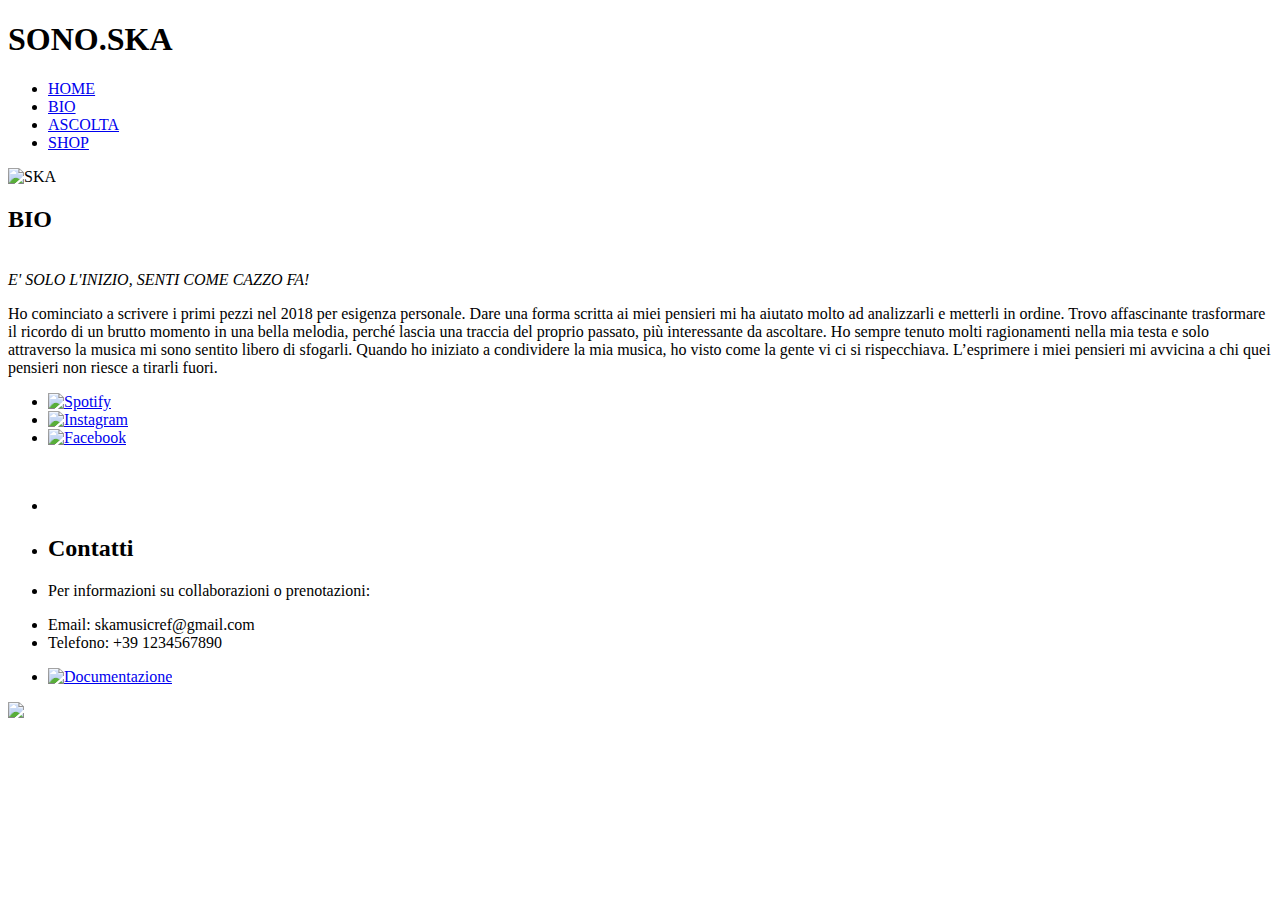
==== index.html @ 3e2bf116 "Add files via upload" ====
<!DOCTYPE html>
<html>
<head>
	<title>SONO.SKA</title>
	<link rel="icon" type="image/x-icon" href="img/tag.ico">
	<link rel="stylesheet" type="text/css" href="css/style.css">
</head>
<body>
    <style>
        body {
          background-image: url('img/sfondo.jpg');
        }
        </style>
	<header>
		<h1 id="top">SONO.SKA</h1>
		<link rel="preconnect" href="https://fonts.googleapis.com">
        <link rel="preconnect" href="https://fonts.gstatic.com" crossorigin>
        <link href="https://fonts.googleapis.com/css2?family=Merriweather:wght@500&family=Rubik&family=Syne:wght@600&family=Ubuntu:wght@500&display=swap" rel="stylesheet">
		<nav>
			<ul>
				<li><a href="index.html">HOME</a></li>
				<li><a href="index.html#Bio">BIO</a></li>
				<li><a href="ascolta.html">ASCOLTA</a></li>
				<li><a href="shop.html">SHOP</a></li>
			</ul>
		</nav>
		<img src="img/ska_copertina.jpg" alt="SKA", id="SKA"><br/>
		
	</header>
	<main>
			<section>
				<h2 id="Bio" alt="Bio" class="text-align-center">BIO</h2><br>
				<i>E' SOLO L'INIZIO, SENTI COME CAZZO FA!</i>
				<p>
					Ho cominciato a scrivere i primi pezzi nel 2018 per esigenza personale. Dare una forma scritta ai miei pensieri mi ha aiutato molto ad analizzarli e metterli in ordine. Trovo affascinante trasformare il ricordo di un brutto momento in una bella melodia, perché lascia una traccia del proprio passato, più interessante da ascoltare.
                    Ho sempre tenuto molti ragionamenti nella mia testa e solo attraverso la musica mi sono sentito libero di sfogarli.
                    Quando ho iniziato a condividere la mia musica, ho visto come la gente vi ci si rispecchiava. L’esprimere i miei pensieri mi avvicina a chi quei pensieri non riesce a tirarli fuori.
				</p>
				<link rel="preconnect" href="https://fonts.googleapis.com">
                <link rel="preconnect" href="https://fonts.gstatic.com" crossorigin>
                <link href="https://fonts.googleapis.com/css2?family=Merriweather:wght@700&family=Rubik&family=Ubuntu:wght@500&display=swap" rel="stylesheet">
			</section>
	</main>
	<footer>
		<ul>
			<li>
				<a href="https://open.spotify.com/artist/39pgwDIoXEdNJQMkjW8STa?si=MsHDgcD8Q9qEOkPJ0J8DwA"><img src="img/spotify.png" alt="Spotify"></a>
			</li>
			<li>
				<a href="https://instagram.com/sono.ska?igshid=YmMyMTA2M2Y="><img src="img/instagram.png" alt="Instagram"></a>
			</li>
			<li>
				<a href="https://www.tiktok.com"><img src="img/tiktok.svg" alt="Facebook"></a>
			</li>
			<li>
			<iframe allowtransparency="true" scrolling="no" frameborder="no" src="https://w.soundcloud.com/icon/?url=http%3A%2F%2Fsoundcloud.com%2Fuser-544231144%3Futm_source%3Dclipboard%26utm_medium%3Dtext%26utm_campaign%3Dsocial_sharing&color=orange_white&size=56" style="width: 64px; height: 64px;">
			</iframe>
			</li>
		</ul>
			<!-- Contenuti del footer -->
			<section>
				<ul>
					<li><h2>Contatti<br></h2></li>
					<li><p>Per informazioni su collaborazioni o prenotazioni:<br></p></li>
					</ul>
				<ul id="contatti">
					<li>Email: skamusicref@gmail.com</li>
					<li>Telefono: +39 1234567890</li>
				</ul>
				<ul>
                    <li>
                        <a href="Docu.html"><img src="img/doc.png" alt="Documentazione"></a>
			        </li>
                </ul>
			</section>
			<a class="button" href="#top"> <img src="img/arrow-up-solid.svg" style="color: #82837c;">
            </a>
	</footer>
</body>
</html>
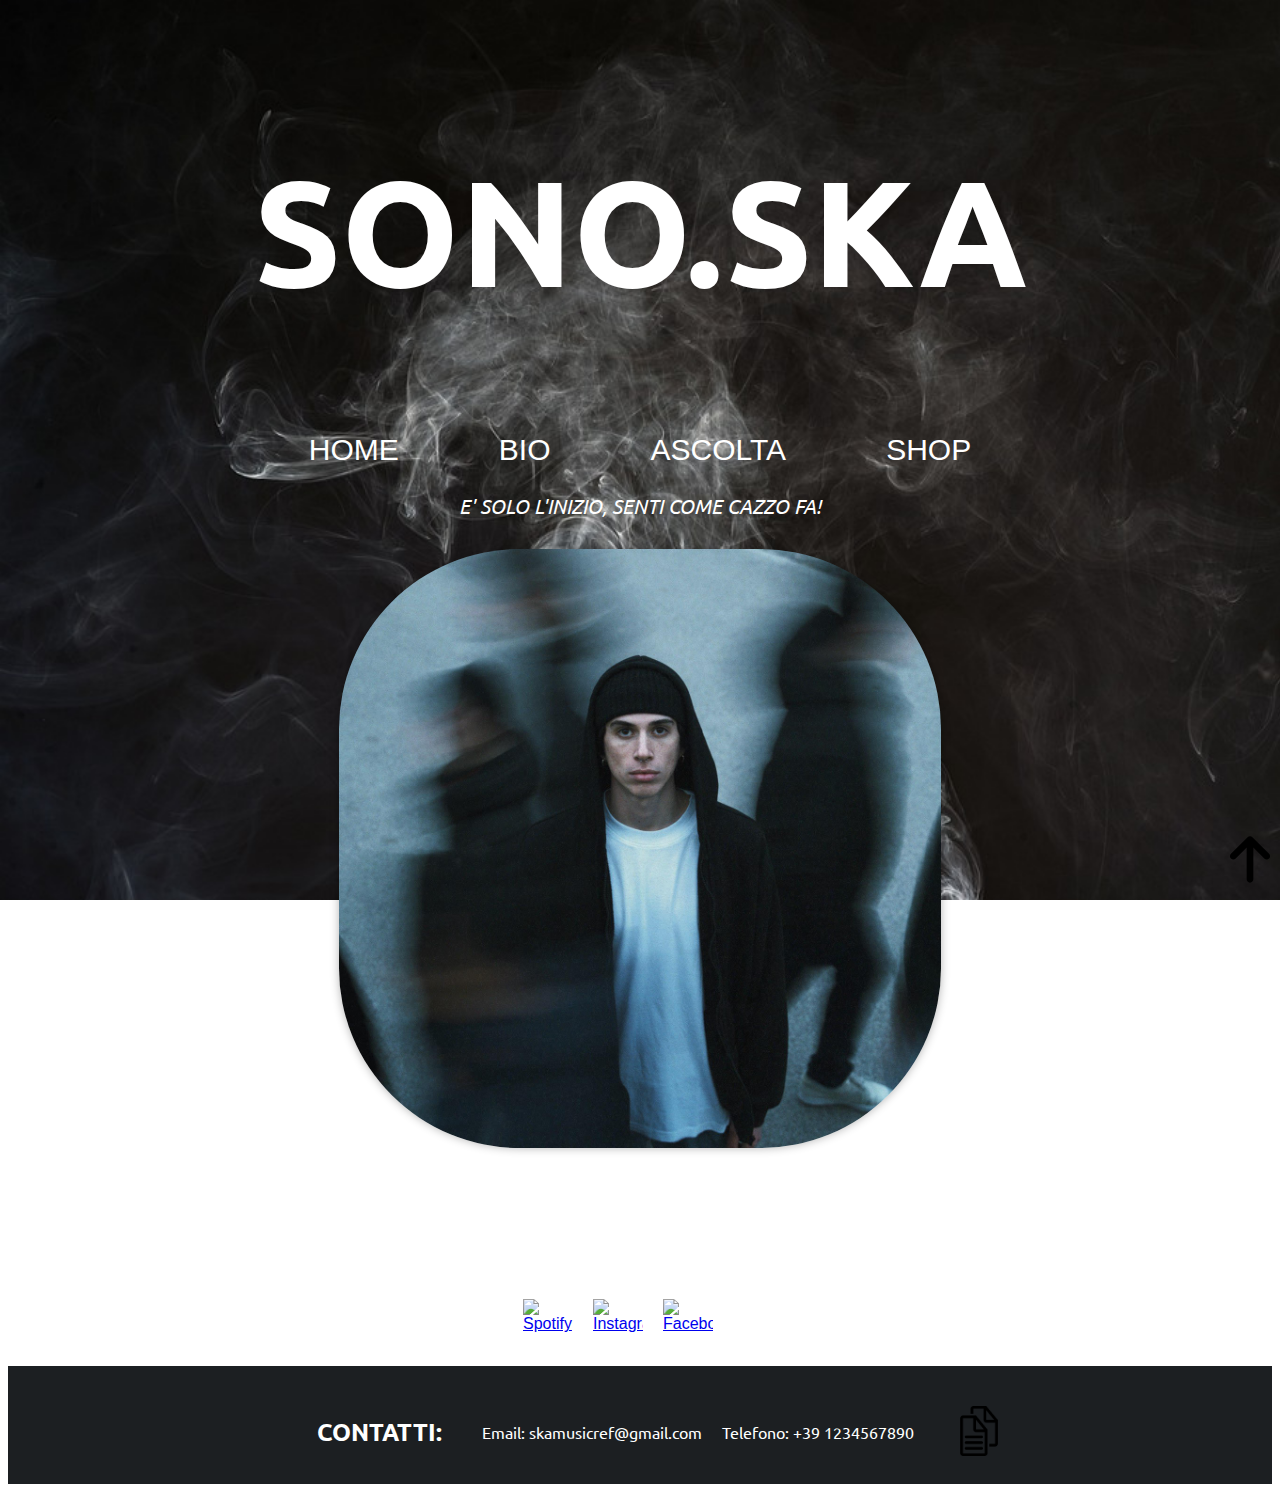
==== commit 3641734b: "Add files via upload" ====
--- a/index.html
+++ b/index.html
@@ -19,38 +19,26 @@
 		<nav>
 			<ul>
 				<li><a href="index.html">HOME</a></li>
-				<li><a href="index.html#Bio">BIO</a></li>
+				<li><a href="bio.html">BIO</a></li>
 				<li><a href="ascolta.html">ASCOLTA</a></li>
 				<li><a href="shop.html">SHOP</a></li>
 			</ul>
 		</nav>
-		<img src="img/ska_copertina.jpg" alt="SKA", id="SKA"><br/>
-		
+		<i>E' SOLO L'INIZIO, SENTI COME CAZZO FA!</i><br>
+		<img src="img/ska_copertina.jpg" alt="SKA", id="SKA">
 	</header>
 	<main>
-			<section>
-				<h2 id="Bio" alt="Bio" class="text-align-center">BIO</h2><br>
-				<i>E' SOLO L'INIZIO, SENTI COME CAZZO FA!</i>
-				<p>
-					Ho cominciato a scrivere i primi pezzi nel 2018 per esigenza personale. Dare una forma scritta ai miei pensieri mi ha aiutato molto ad analizzarli e metterli in ordine. Trovo affascinante trasformare il ricordo di un brutto momento in una bella melodia, perché lascia una traccia del proprio passato, più interessante da ascoltare.
-                    Ho sempre tenuto molti ragionamenti nella mia testa e solo attraverso la musica mi sono sentito libero di sfogarli.
-                    Quando ho iniziato a condividere la mia musica, ho visto come la gente vi ci si rispecchiava. L’esprimere i miei pensieri mi avvicina a chi quei pensieri non riesce a tirarli fuori.
-				</p>
-				<link rel="preconnect" href="https://fonts.googleapis.com">
-                <link rel="preconnect" href="https://fonts.gstatic.com" crossorigin>
-                <link href="https://fonts.googleapis.com/css2?family=Merriweather:wght@700&family=Rubik&family=Ubuntu:wght@500&display=swap" rel="stylesheet">
-			</section>
 	</main>
 	<footer>
 		<ul>
 			<li>
-				<a href="https://open.spotify.com/artist/39pgwDIoXEdNJQMkjW8STa?si=MsHDgcD8Q9qEOkPJ0J8DwA"><img src="img/spotify.png" alt="Spotify"></a>
+				<a href="https://open.spotify.com/artist/39pgwDIoXEdNJQMkjW8STa?si=MsHDgcD8Q9qEOkPJ0J8DwA"><img src="img/spotify3.jpg" alt="Spotify"></a>
 			</li>
 			<li>
-				<a href="https://instagram.com/sono.ska?igshid=YmMyMTA2M2Y="><img src="img/instagram.png" alt="Instagram"></a>
+				<a href="https://instagram.com/sono.ska?igshid=YmMyMTA2M2Y="><img src="img/insta3.jpg" alt="Instagram"></a>
 			</li>
 			<li>
-				<a href="https://www.tiktok.com"><img src="img/tiktok.svg" alt="Facebook"></a>
+				<a href="https://www.tiktok.com"><img src="img/tiktok2.jpg" alt="Facebook"></a>
 			</li>
 			<li>
 			<iframe allowtransparency="true" scrolling="no" frameborder="no" src="https://w.soundcloud.com/icon/?url=http%3A%2F%2Fsoundcloud.com%2Fuser-544231144%3Futm_source%3Dclipboard%26utm_medium%3Dtext%26utm_campaign%3Dsocial_sharing&color=orange_white&size=56" style="width: 64px; height: 64px;">
@@ -60,8 +48,7 @@
 			<!-- Contenuti del footer -->
 			<section>
 				<ul>
-					<li><h2>Contatti<br></h2></li>
-					<li><p>Per informazioni su collaborazioni o prenotazioni:<br></p></li>
+					<li><h2>CONTATTI:<br></h2></li>
 					</ul>
 				<ul id="contatti">
 					<li>Email: skamusicref@gmail.com</li>
--- a/css/style.css
+++ b/css/style.css
@@ -0,0 +1,202 @@
+/* Stile generale della pagina */
+body {
+    font-family: 'inter', sans-serif;
+    background-repeat: no-repeat;
+    background-attachment: fixed;
+    background-size: cover;
+}
+
+/* Area dell'header */
+header { 
+    text-align: center;
+    padding: 30px;
+    color: #fff;
+    /*font-family:Impact, Haettenschweiler, 'Arial Narrow Bold', sans-serif*/
+}
+
+/* Titolo dell'header */
+header h1 {
+    font-family: 'Ubuntu', sans-serif;
+    font-size: 150px;
+    margin-bottom: 10px 10px;
+    /*font-family:Merriweather;*/
+}
+
+/* Link della barra di navigazione */
+nav ul li a {
+    color: #fff;
+    text-decoration: none;
+    font-size: 30px;
+    padding: 40px 50px;
+    border-radius: 5px;
+    transition: all 0.2s ease-in-out;
+    font-family: 'Roboto', sans-serif;
+}
+
+header ul {
+    list-style-type: none;
+    display: flex;
+    align-items: center;
+    justify-content: center;
+    padding: 10px 20px;
+    border-radius: 10px;
+  }
+
+ul {
+    list-style-type: none;
+}
+
+nav ul li a:hover {
+    color: #1c1f22;
+    background-color: #fff;
+}
+
+/* Immagine del cantante */
+header img {
+    max-width: 50%;
+    height: auto;
+    margin-top: 30px;
+    margin-bottom: 30px;
+    border-radius: 30%;
+    box-shadow: 0 0 10px rgba(0, 0, 0, 0.3);
+}
+
+/* Area del main */
+main {
+    font-size: 20px;
+    max-width: 800px;
+    margin: 0 auto;
+    padding: 20px;
+    /*background-color: #cac8c8;*/
+    color: #fafafa;
+    font-family: 'Roboto', sans-serif;
+    display: flex;
+    text-align: center;
+    align-items: center;
+}
+
+/* Titoli delle sezioni */
+main section h2 {
+    font-family: 'Ubuntu', sans-serif;
+    font-size: 24px;
+    margin-bottom: 10px;
+    text-align: center;
+    align-items: center, 'justyfy';
+}
+
+/* Testo delle sezioni */
+main section p {
+    font-family: 'Ubuntu', sans-serif;
+    line-height: 2.5;
+    margin-bottom: 50px;
+    text-align: center;
+    align-items: center, justify;
+    max-width: 685x450;
+}
+
+
+/* Lista dei contatti */
+main section ul {
+    font-family: 'Ubuntu', sans-serif;
+    list-style: none;
+    padding-left: 0;
+    margin-bottom: 20px;
+}
+
+#pgn{
+    font-size: larger;
+    text-align: justify;
+}
+
+main section p img{
+    max-width: 400px;
+    width: 100%;
+}
+
+/* Icone social */
+footer ul {
+    display: flex;
+    align-items: center;
+    justify-content: center;
+    margin-top: 30px;
+}
+
+footer section {
+    font-family: 'Ubuntu', sans-serif;
+    display: flex;
+    background-color: #1c1f22;
+    justify-content: center;
+    align-items: center;
+    color: #fff;
+}
+
+footer li + li {
+    margin-left: 20px;
+}
+
+footer img {
+    max-width: 50px;
+    height: auto;
+}
+
+/* Aggiungi effetto di transizione all'immagine */
+#SKA {
+    transition: transform 0.3s ease-in-out;
+  }
+  
+  /* Aggiungi effetto di hover all'immagine */
+#SKA:hover {
+    transform: scale(1.1);
+  }
+
+/*bottone per tornare all'inizio della pagina*/
+.button{
+    text-align: right;
+    position: fixed;
+    bottom: 10px;
+    right: 10px;
+    display: block;
+    padding: 0px;
+    width: 40px;
+    border-radius: 50%;
+}
+
+/*box per le foto*/
+main section div img{
+    margin-right: 5px;
+    margin-top: 10px;
+    max-width: 300px;
+    width: 33.33%;
+}
+
+main section div {
+    display: flex;
+    align-items: center;
+    text-align: center;
+}
+
+.buttone {
+    display: inline-block;
+    padding: 12px 24px;
+    background-color: #ff9900;
+    color: white;
+    text-decoration: none;
+    border-radius: 4px;
+    font-size: 16px;
+    margin-top: 20px;
+  }
+  
+  .buttone:hover {
+    background-color: #ffad33;
+  }
+  
+  #prodotto{
+    display: flex;
+    align-items: center;
+    text-align: center;
+    margin-right: 30px;
+}
+i {
+    font-family: 'Ubuntu', sans-serif;
+    font-size: 20px; 
+}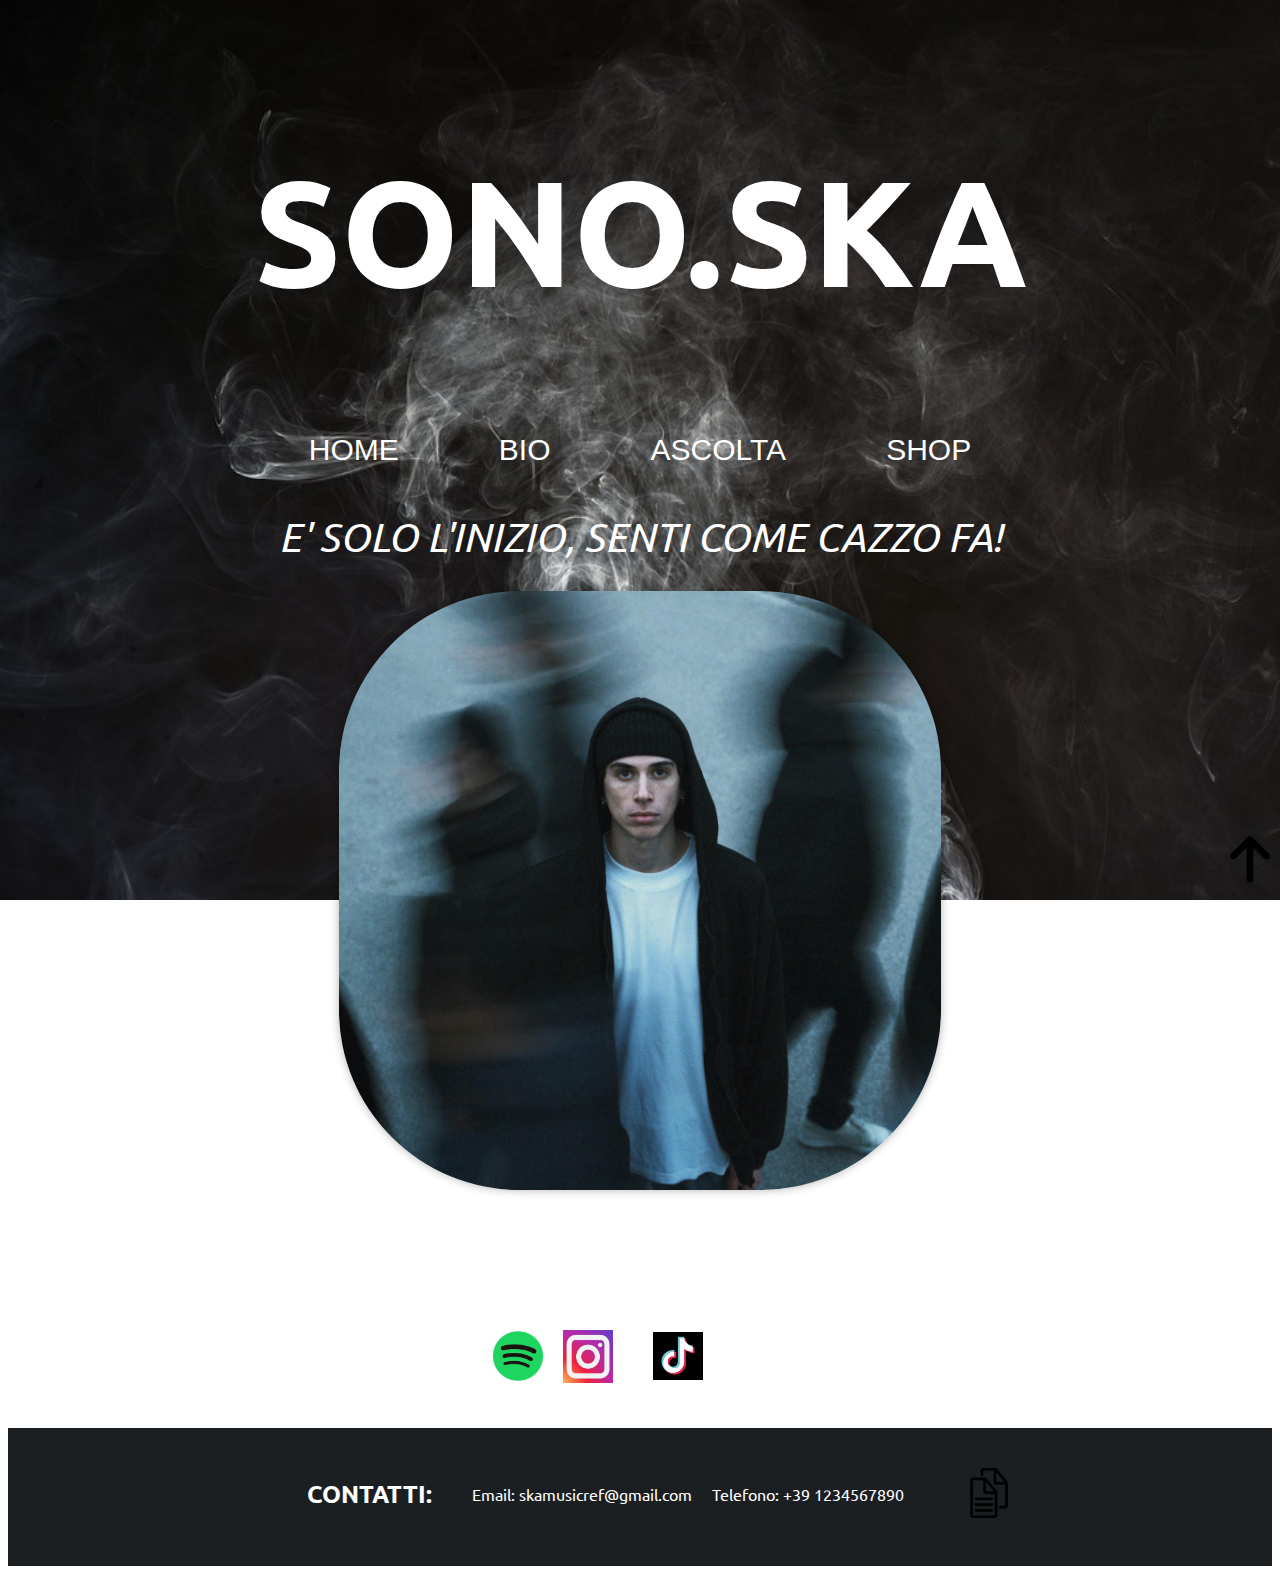
==== commit 5d89d444: "Add files via upload" ====
--- a/index.html
+++ b/index.html
@@ -25,7 +25,7 @@
 			</ul>
 		</nav>
 		<i>E' SOLO L'INIZIO, SENTI COME CAZZO FA!</i><br>
-		<img src="img/ska_copertina.jpg" alt="SKA", id="SKA">
+		<img src="img/ska_copertina.jpg" alt="SKA" id="SKA">
 	</header>
 	<main>
 	</main>
--- a/css/style.css
+++ b/css/style.css
@@ -19,7 +19,7 @@
     font-family: 'Ubuntu', sans-serif;
     font-size: 150px;
     margin-bottom: 10px 10px;
-    /*font-family:Merriweather;*/
+    /*font-family:Ubuntu;*/
 }
 
 /* Link della barra di navigazione */
@@ -41,9 +41,12 @@
     padding: 10px 20px;
     border-radius: 10px;
   }
-
-ul {
+ 
+
+ul li {
     list-style-type: none;
+    margin-bottom: 20px;
+    
 }
 
 nav ul li a:hover {
@@ -126,12 +129,13 @@
     display: flex;
     background-color: #1c1f22;
     justify-content: center;
-    align-items: center;
+    align-items: left;
     color: #fff;
 }
 
 footer li + li {
     margin-left: 20px;
+    margin-right: 20px;
 }
 
 footer img {
@@ -146,6 +150,22 @@
   
   /* Aggiungi effetto di hover all'immagine */
 #SKA:hover {
+    transform: scale(1.1);
+  }
+
+  /* Aggiungi effetto di transizione all'immagine */
+#SKA_tag {
+    transition: transform 0.3s ease-in-out;
+    max-width: 30%;
+    height: auto;
+    margin-top: 30px;
+    margin-bottom: 30px;
+    border-radius: 30%;
+    box-shadow: 0 0 10px rgba(0, 0, 0, 0.3);
+  }
+  
+  /* Aggiungi effetto di hover all'immagine */
+#SKA_tag:hover {
     transform: scale(1.1);
   }
 
@@ -198,5 +218,7 @@
 }
 i {
     font-family: 'Ubuntu', sans-serif;
-    font-size: 20px; 
+    font-size: 40px; 
+    margin-bottom:10px ;
+    margin-top: 300px;
 }